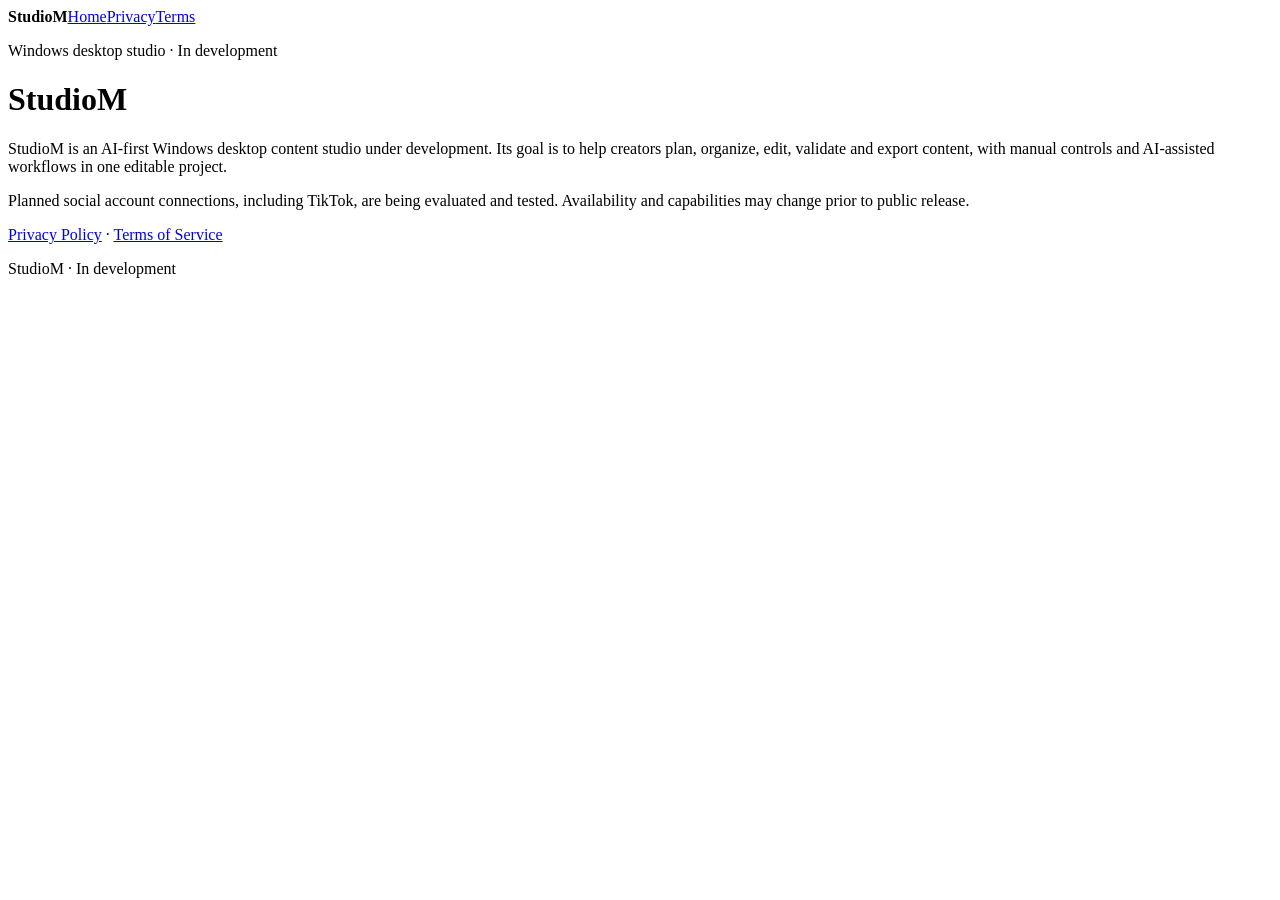
==== index.html @ fddc6953 "Add StudioM static site: index.html" ====
<!doctype html><html lang="en"><head><meta charset="utf-8"><meta name="viewport" content="width=device-width, initial-scale=1"><meta name="description" content="StudioM — AI-assisted desktop content creation and editing."><title>StudioM — Desktop Content Studio</title><link rel="stylesheet" href="style.css"></head><body><header><nav><strong>StudioM</strong><a href="index.html">Home</a><a href="privacy.html">Privacy</a><a href="terms.html">Terms</a></nav></header><main><p class="eyebrow">Windows desktop studio · In development</p><h1>StudioM</h1><p>StudioM is an AI-first Windows desktop content studio under development. Its goal is to help creators plan, organize, edit, validate and export content, with manual controls and AI-assisted workflows in one editable project.</p><p>Planned social account connections, including TikTok, are being evaluated and tested. Availability and capabilities may change prior to public release.</p><p><a href="privacy.html">Privacy Policy</a> · <a href="terms.html">Terms of Service</a></p></main><footer>StudioM · In development</footer></body></html>
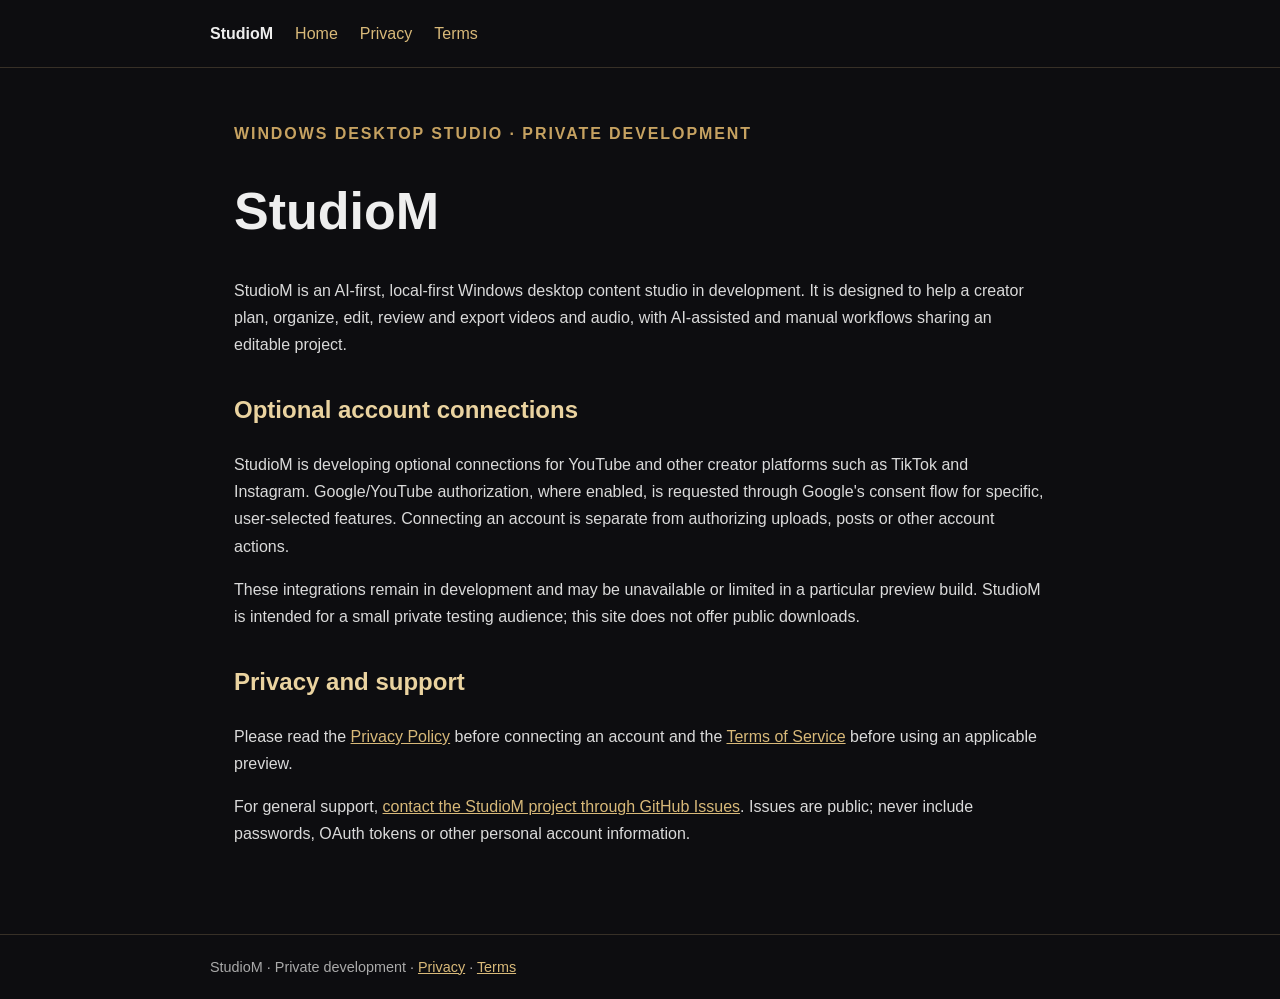
==== commit 1bcffe59: "docs(site): update index.html for StudioM Google/YouTube OAuth privacy and branding" ====
--- a/index.html
+++ b/index.html
@@ -1 +1,25 @@
-<!doctype html><html lang="en"><head><meta charset="utf-8"><meta name="viewport" content="width=device-width, initial-scale=1"><meta name="description" content="StudioM — AI-assisted desktop content creation and editing."><title>StudioM — Desktop Content Studio</title><link rel="stylesheet" href="style.css"></head><body><header><nav><strong>StudioM</strong><a href="index.html">Home</a><a href="privacy.html">Privacy</a><a href="terms.html">Terms</a></nav></header><main><p class="eyebrow">Windows desktop studio · In development</p><h1>StudioM</h1><p>StudioM is an AI-first Windows desktop content studio under development. Its goal is to help creators plan, organize, edit, validate and export content, with manual controls and AI-assisted workflows in one editable project.</p><p>Planned social account connections, including TikTok, are being evaluated and tested. Availability and capabilities may change prior to public release.</p><p><a href="privacy.html">Privacy Policy</a> · <a href="terms.html">Terms of Service</a></p></main><footer>StudioM · In development</footer></body></html>+<!doctype html>
+<html lang="en">
+<head>
+  <meta charset="utf-8">
+  <meta name="viewport" content="width=device-width, initial-scale=1">
+  <meta name="description" content="StudioM — a local-first AI-assisted Windows desktop studio for planning, editing and exporting media.">
+  <title>StudioM — Desktop Content Studio</title>
+  <link rel="stylesheet" href="style.css">
+</head>
+<body>
+<header><nav><strong>StudioM</strong><a href="index.html">Home</a><a href="privacy.html">Privacy</a><a href="terms.html">Terms</a></nav></header>
+<main>
+  <p class="eyebrow">Windows desktop studio · Private development</p>
+  <h1>StudioM</h1>
+  <p>StudioM is an AI-first, local-first Windows desktop content studio in development. It is designed to help a creator plan, organize, edit, review and export videos and audio, with AI-assisted and manual workflows sharing an editable project.</p>
+  <h2>Optional account connections</h2>
+  <p>StudioM is developing optional connections for YouTube and other creator platforms such as TikTok and Instagram. Google/YouTube authorization, where enabled, is requested through Google's consent flow for specific, user-selected features. Connecting an account is separate from authorizing uploads, posts or other account actions.</p>
+  <p>These integrations remain in development and may be unavailable or limited in a particular preview build. StudioM is intended for a small private testing audience; this site does not offer public downloads.</p>
+  <h2>Privacy and support</h2>
+  <p>Please read the <a href="privacy.html">Privacy Policy</a> before connecting an account and the <a href="terms.html">Terms of Service</a> before using an applicable preview.</p>
+  <p>For general support, <a href="https://github.com/giorgioscarface/studiom-site/issues/new" rel="noopener noreferrer">contact the StudioM project through GitHub Issues</a>. Issues are public; never include passwords, OAuth tokens or other personal account information.</p>
+</main>
+<footer>StudioM · Private development · <a href="privacy.html">Privacy</a> · <a href="terms.html">Terms</a></footer>
+</body>
+</html>
--- a/style.css
+++ b/style.css
@@ -0,0 +1 @@
+:root{color-scheme:dark;font-family:Inter,Segoe UI,Arial,sans-serif;background:#0d0d10;color:#eee}*{box-sizing:border-box}body{margin:0;line-height:1.7}header,footer{border-color:#373027;border-style:solid;border-width:0 0 1px;padding:20px max(24px,calc((100vw - 860px)/2))}footer{border-width:1px 0 0;font-size:.9rem;color:#aaa}a{color:#d8b979}nav{display:flex;gap:22px;flex-wrap:wrap}nav a{text-decoration:none}main{max-width:860px;margin:0 auto;padding:36px 24px 70px}h1{font-size:clamp(2rem,5vw,3.25rem);line-height:1.15}h2{margin-top:32px;color:#ead3a0}p,li{color:#dadada}.eyebrow{color:#c6a261;text-transform:uppercase;letter-spacing:.12em;font-weight:700}.notice{padding:16px 20px;border-left:3px solid #b78e4b;background:#1a1714}small{color:#bbb}
